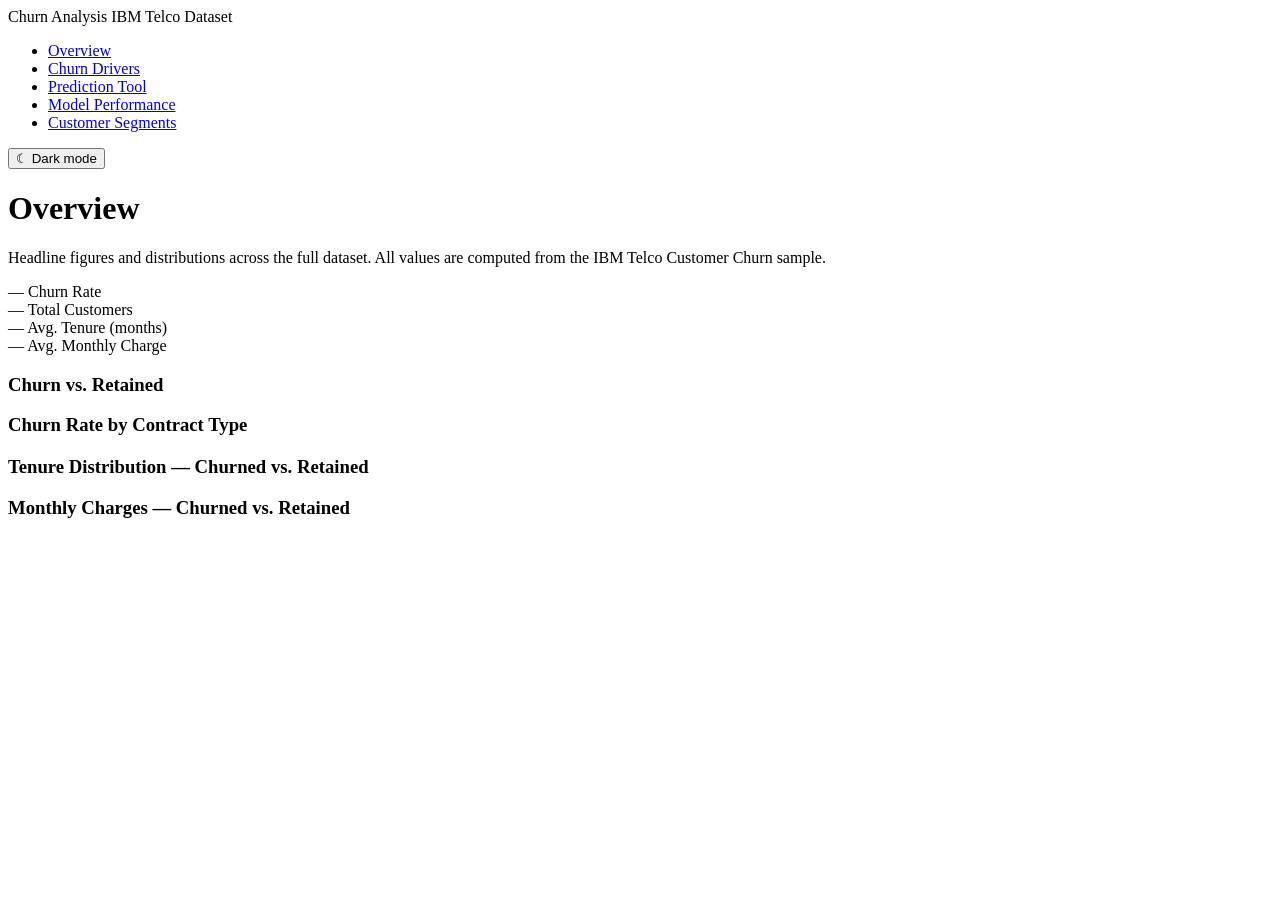
==== public/index.html @ 4f001b0f "initial build: analysis layer, 5-page static app, vercel config" ====
<!DOCTYPE html>
<html lang="en" data-theme="light">
<head>
  <meta charset="UTF-8">
  <meta name="viewport" content="width=device-width, initial-scale=1.0">
  <title>Customer Churn Analysis — Overview</title>
  <meta name="description" content="Interactive analysis of telecom customer churn. Explore overall churn rate, tenure distributions, and charge patterns across 7,000+ customers.">
  <link rel="stylesheet" href="/assets/css/style.css">
  <script src="https://cdn.plot.ly/plotly-2.35.2.min.js"></script>
</head>
<body>
<div class="page-wrap">

  <nav class="sidebar">
    <div class="sidebar-header">
      <span class="sidebar-title">Churn Analysis</span>
      <span class="sidebar-sub">IBM Telco Dataset</span>
    </div>
    <ul class="nav-links">
      <li><a href="/index.html">Overview</a></li>
      <li><a href="/pages/drivers.html">Churn Drivers</a></li>
      <li><a href="/pages/prediction.html">Prediction Tool</a></li>
      <li><a href="/pages/model-performance.html">Model Performance</a></li>
      <li><a href="/pages/segments.html">Customer Segments</a></li>
    </ul>
    <div class="sidebar-footer">
      <button class="theme-btn" id="themeBtn">☾  Dark mode</button>
    </div>
  </nav>

  <main class="content">

    <div class="page-header">
      <h1>Overview</h1>
      <p>Headline figures and distributions across the full dataset. All values are computed from the IBM Telco Customer Churn sample.</p>
    </div>

    <div class="kpi-strip">
      <div class="kpi">
        <span class="kpi-value churn" id="kChurnRate">—</span>
        <span class="kpi-label">Churn Rate</span>
      </div>
      <div class="kpi">
        <span class="kpi-value" id="kTotal">—</span>
        <span class="kpi-label">Total Customers</span>
      </div>
      <div class="kpi">
        <span class="kpi-value" id="kTenure">—</span>
        <span class="kpi-label">Avg. Tenure (months)</span>
      </div>
      <div class="kpi">
        <span class="kpi-value" id="kCharges">—</span>
        <span class="kpi-label">Avg. Monthly Charge</span>
      </div>
    </div>

    <div class="chart-grid cols-2">
      <div class="chart-box">
        <h3>Churn vs. Retained</h3>
        <div id="c-donut" class="chart-ph"></div>
      </div>
      <div class="chart-box">
        <h3>Churn Rate by Contract Type</h3>
        <div id="c-contract" class="chart-ph"></div>
      </div>
    </div>

    <div class="chart-grid cols-2" style="margin-top:20px">
      <div class="chart-box">
        <h3>Tenure Distribution — Churned vs. Retained</h3>
        <div id="c-tenure" class="chart-ph"></div>
      </div>
      <div class="chart-box">
        <h3>Monthly Charges — Churned vs. Retained</h3>
        <div id="c-charges" class="chart-ph"></div>
      </div>
    </div>

  </main>
</div>

<script src="/assets/js/main.js"></script>
<script src="/assets/js/charts.js"></script>
<script>
document.addEventListener("DOMContentLoaded", async () => {
  try {
    const r = await fetch("/data/kpis.json");
    const d = await r.json();
    document.getElementById("kChurnRate").textContent = d.churn_rate + "%";
    document.getElementById("kTotal").textContent     = d.total_customers.toLocaleString();
    document.getElementById("kTenure").textContent    = d.avg_tenure;
    document.getElementById("kCharges").textContent   = "$" + d.avg_monthly_charges;
  } catch(e) {
    console.warn("Run analysis/run_analysis.py to generate data files.");
  }

  loadChart("c-donut",    "overview_donut.json");
  loadChart("c-contract", "overview_by_contract.json");
  loadChart("c-tenure",   "overview_tenure_hist.json");
  loadChart("c-charges",  "overview_charges_hist.json");
});
</script>
</body>
</html>
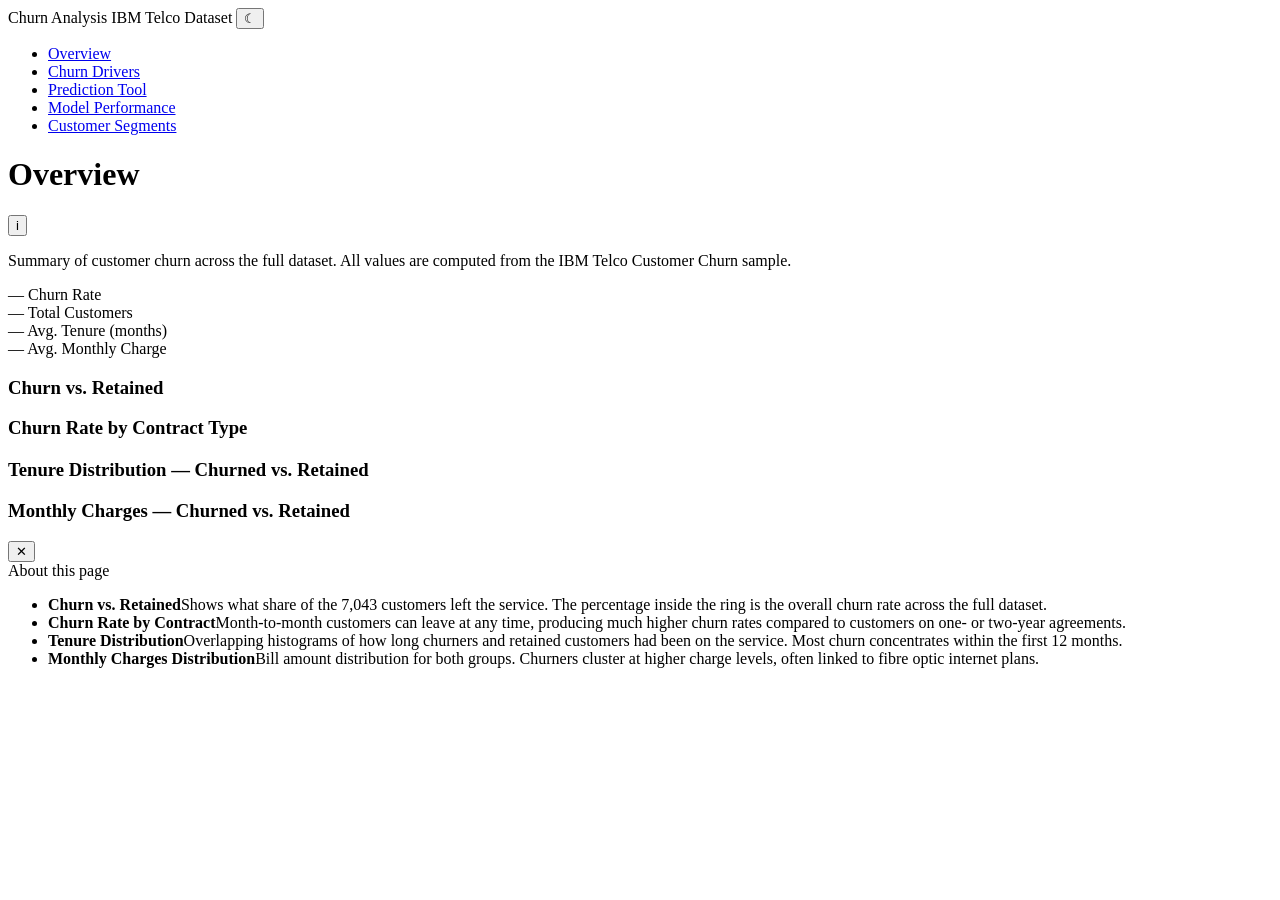
==== commit ca7851c8: "polish: circular theme toggle, info modals on all pages, remove em dashes" ====
--- a/public/index.html
+++ b/public/index.html
@@ -15,6 +15,7 @@
     <div class="sidebar-header">
       <span class="sidebar-title">Churn Analysis</span>
       <span class="sidebar-sub">IBM Telco Dataset</span>
+      <button class="theme-circle" id="themeBtn" title="Toggle light / dark mode">&#9790;</button>
     </div>
     <ul class="nav-links">
       <li><a href="/index.html">Overview</a></li>
@@ -23,16 +24,17 @@
       <li><a href="/pages/model-performance.html">Model Performance</a></li>
       <li><a href="/pages/segments.html">Customer Segments</a></li>
     </ul>
-    <div class="sidebar-footer">
-      <button class="theme-btn" id="themeBtn">☾  Dark mode</button>
-    </div>
+
   </nav>
 
   <main class="content">
 
     <div class="page-header">
-      <h1>Overview</h1>
-      <p>Headline figures and distributions across the full dataset. All values are computed from the IBM Telco Customer Churn sample.</p>
+      <div class="header-row">
+        <h1>Overview</h1>
+        <button class="info-btn" id="infoBtn" title="About this page">i</button>
+      </div>
+      <p>Summary of customer churn across the full dataset. All values are computed from the IBM Telco Customer Churn sample.</p>
     </div>
 
     <div class="kpi-strip">
@@ -76,6 +78,19 @@
       </div>
     </div>
 
+    <div class="modal-overlay" id="infoModal">
+      <div class="modal-box">
+        <button class="modal-close" id="modalClose">&#x2715;</button>
+        <div class="modal-head">About this page</div>
+        <ul class="modal-list">
+          <li><strong>Churn vs. Retained</strong>Shows what share of the 7,043 customers left the service. The percentage inside the ring is the overall churn rate across the full dataset.</li>
+          <li><strong>Churn Rate by Contract</strong>Month-to-month customers can leave at any time, producing much higher churn rates compared to customers on one- or two-year agreements.</li>
+          <li><strong>Tenure Distribution</strong>Overlapping histograms of how long churners and retained customers had been on the service. Most churn concentrates within the first 12 months.</li>
+          <li><strong>Monthly Charges Distribution</strong>Bill amount distribution for both groups. Churners cluster at higher charge levels, often linked to fibre optic internet plans.</li>
+        </ul>
+      </div>
+    </div>
+
   </main>
 </div>
 
@@ -100,5 +115,11 @@
   loadChart("c-charges",  "overview_charges_hist.json");
 });
 </script>
+<script>
+const _m = document.getElementById("infoModal");
+document.getElementById("infoBtn").addEventListener("click", () => _m.classList.add("open"));
+document.getElementById("modalClose").addEventListener("click", () => _m.classList.remove("open"));
+_m.addEventListener("click", e => { if (e.target === _m) _m.classList.remove("open"); });
+</script>
 </body>
 </html>
